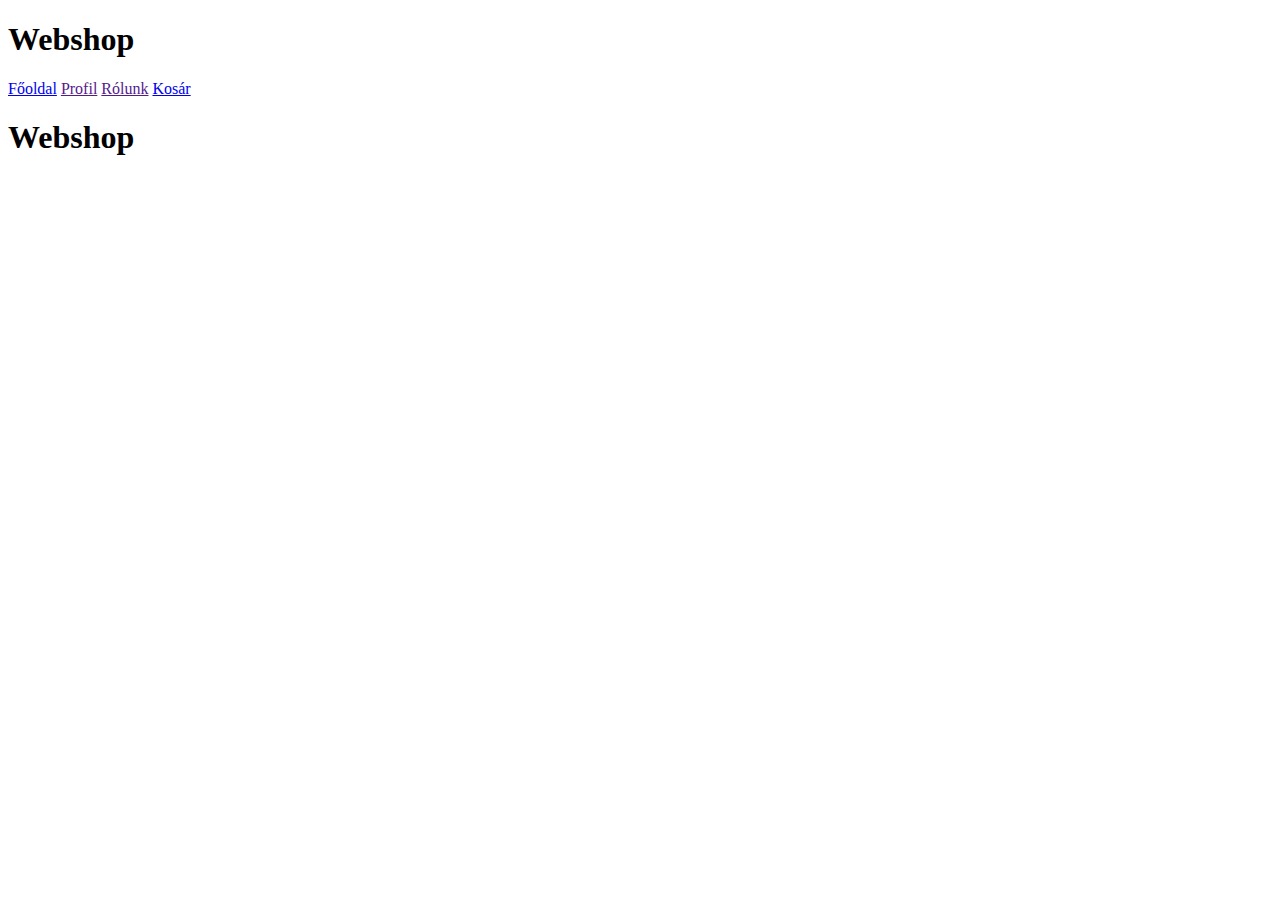
==== html/fooldal.html @ 44b8ad27 "Organize files" ====
<!DOCTYPE html>
<html>
  <head>
    <title>Főoldal</title>
    <meta charset="UTF-8"/>
  </head>
  <body>
    <header>
      <h1>Webshop</h1>
    </header>
    <nav>
      <a href="fooldal.html">Főoldal</a>
      <a href="">Profil</a>
      <a href="">Rólunk</a>
      <a href="kosar.html">Kosár</a>
    </nav>
    
    <div>
      <aside>
        <ul id="kategoriak"></ul>
      </aside>
      <section>
        <ul id="termekek"></ul>
      </section>
    </div>
    
    <footer>
      <h1>Webshop</h1>
      <script src="fooldal.js"></script>
    </footer>
  </body>
</html>
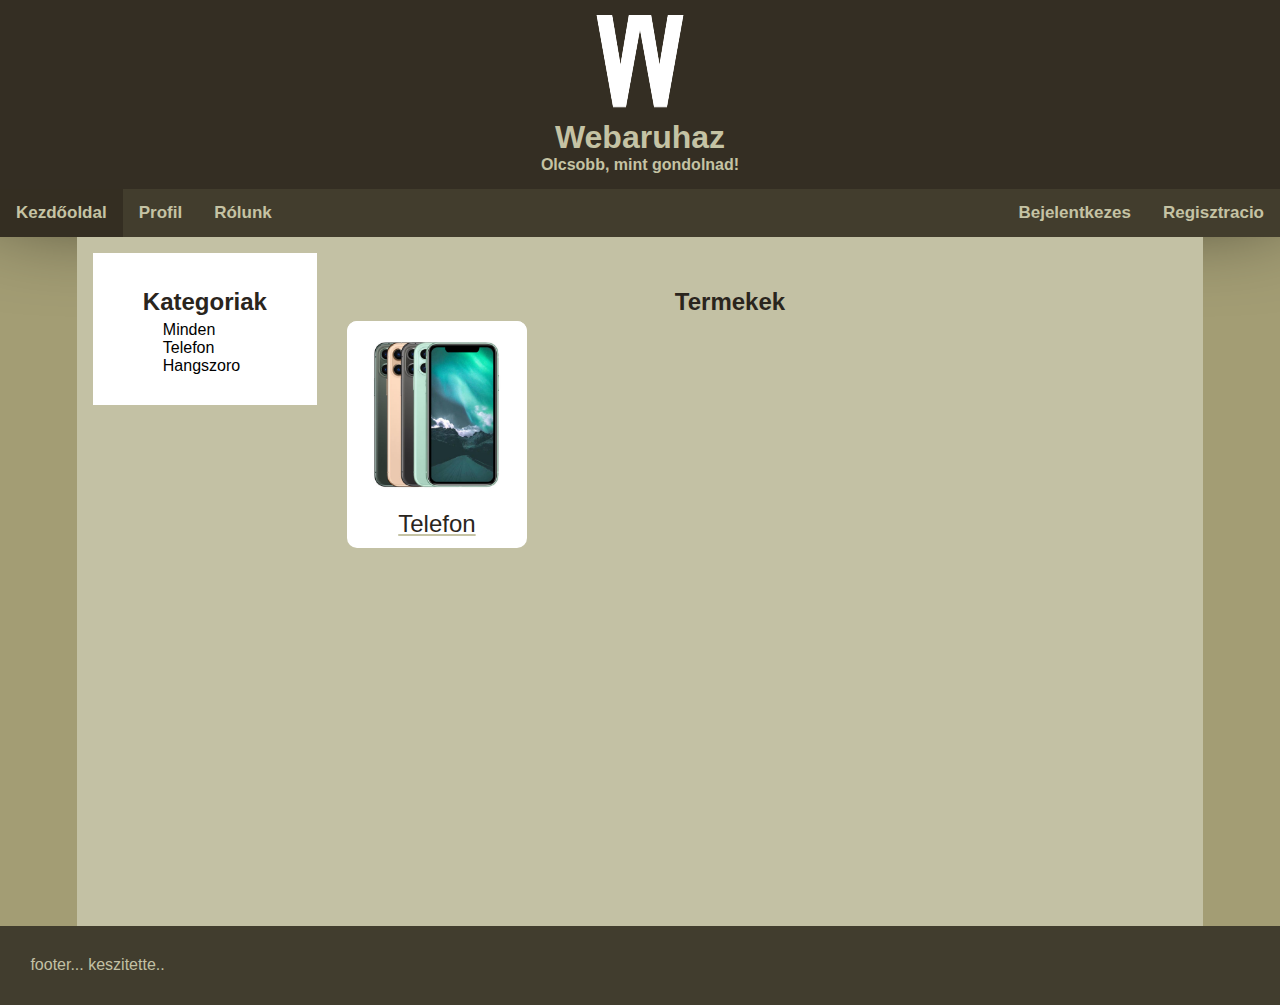
==== commit 8dcfcb93: "aaaa" ====
--- a/html/fooldal.html
+++ b/html/fooldal.html
@@ -2,31 +2,63 @@
 <html>
   <head>
     <title>Főoldal</title>
+    <link rel="icon" href="../img/logo.png">
     <meta charset="UTF-8"/>
+    <link rel="stylesheet" href="../css/style.css">
   </head>
   <body>
+  <div class="top">
     <header>
-      <h1>Webshop</h1>
+      <div id="cim" >
+        <img class="logo" id="flogo" src="../img/logo.png">
+        <h1>Webaruhaz</h1>
+      </div>
+      <h4>Olcsobb, mint gondolnad!</h4>
     </header>
-    <nav>
-      <a href="fooldal.html">Főoldal</a>
-      <a href="">Profil</a>
-      <a href="">Rólunk</a>
-      <a href="kosar.html">Kosár</a>
+    <nav id="navbar">
+      <b>
+        <a class="active bal" href="fooldal.html">Kezdőoldal</a>
+        <a class="bal" href="profil.html">Profil</a>
+        <a class="bal"  href="rolunk.html">Rólunk</a>
+
+        <a class="jobb"  href="regisztracio.html">Regisztracio</a>
+        <a class="jobb"  href="bejelentkezes.html">Bejelentkezes</a>
+      </b>
     </nav>
-    
-    <div>
-      <aside>
-        <ul id="kategoriak"></ul>
-      </aside>
-      <section>
-        <ul id="termekek"></ul>
-      </section>
-    </div>
-    
+  </div>
+  <main>
+
+
+
+    <aside>
+      <p class="cimke"><b>Kategoriak</b></p>
+      <ul id="kategoriak">
+        <li id="minden">
+          Minden
+        </li>
+        <li id="telefon">
+          Telefon
+        </li>
+        <li id="hangszoro">
+          Hangszoro
+        </li>
+      </ul>
+    </aside>
+    <section>
+      <p class="cimke"><b>Termekek</b></p>
+      <a class="termek" href="termek.html">
+        <img class="tkep" src="../img/telefon.png"/>
+        <p class="tnev">Telefon</p>
+      </a>
+    </section>
+
+
+
+
+  </main>
     <footer>
-      <h1>Webshop</h1>
-      <script src="fooldal.js"></script>
+      footer... keszitette..
     </footer>
+  <script src="../js/script.js"></script>
   </body>
 </html>--- a/css/style.css
+++ b/css/style.css
@@ -0,0 +1,148 @@
+*{
+    margin: 0;
+    font-family: Arial, Helvetica, sans-serif;
+    color: #c5c3a4;
+}
+p, h2, b{
+    color: #2a251d;
+}
+h2 {
+    display: inline;
+
+}
+
+li{
+    color: black;
+    list-style: none;
+}
+aside{
+    float:left;
+    background-color:white;
+    width:15%
+}
+section{
+    padding: 5px;
+    float: left;
+    min-width:70%;
+}
+.termek{
+    float: left;
+    background-color: white;
+    border-radius: 10px;
+}
+.tkep{
+    width:20vh;
+    border-radius: 10px;
+}
+.tnev{
+    font-size: 1.5rem;
+    text-decoration: none;
+    text-align: center;
+    padding-bottom: 10px;
+}
+aside, section{
+    overflow: hidden;
+    padding: 30px;
+
+}
+.cimke{
+    font-size: 1.5rem;
+    text-align: center;
+}
+
+#flogo{
+    width:100px;
+    height: 100px;
+
+}
+p{
+    padding: 5px 1%;
+}
+body{
+    background-color: rgba(143, 135, 86, 0.82);
+
+}
+.profil{
+    padding: 20px 10%;
+}
+body, main{
+
+    min-height: 73vh;
+
+
+}
+nav {
+
+    background-color: #423d2d;
+    overflow: hidden;
+
+}
+
+.top{
+    box-shadow:0 -45px 100px 5px black;
+}
+header{
+    padding: 15px;
+    background-color: #342e23;
+    color: #a29b74;
+    text-align: center;
+}
+main{
+    display: flex;
+    flex-direction: column;
+    justify-content: space-between;
+    padding:16px;
+    color: black;
+    margin:0 6%;
+    background-color: #c3c1a4;
+    overflow: hidden;
+    display: block;
+}
+/* Page content */
+.content {
+    padding: 16px;
+}
+
+/* The sticky class is added to the navbar with JS when it reaches its scroll position */
+.sticky {
+    position: fixed;
+    top: 0;
+    width: 100%;
+}
+
+/* Add some top padding to the page content to prevent sudden quick movement (as the navigation bar gets a new position at the top of the page (position:fixed and top:0) */
+.sticky + aside {
+   padding:100px;
+}
+.bal{
+    float: left;
+
+}
+.jobb{
+    float: right;
+}
+nav a {
+
+    text-align: center;
+    padding: 14px 16px;
+    display: block;
+    text-decoration: none;
+    font-size: 17px;
+}
+
+
+nav a:hover {
+    background-color: rgb(79, 73, 55);
+    color: antiquewhite;
+}
+
+nav a.active {
+    background-color: #342e22;
+}
+
+footer {
+    float: none;
+    padding: 1.9em;
+    color: #c3c1a4;
+    background: #413d2e;
+}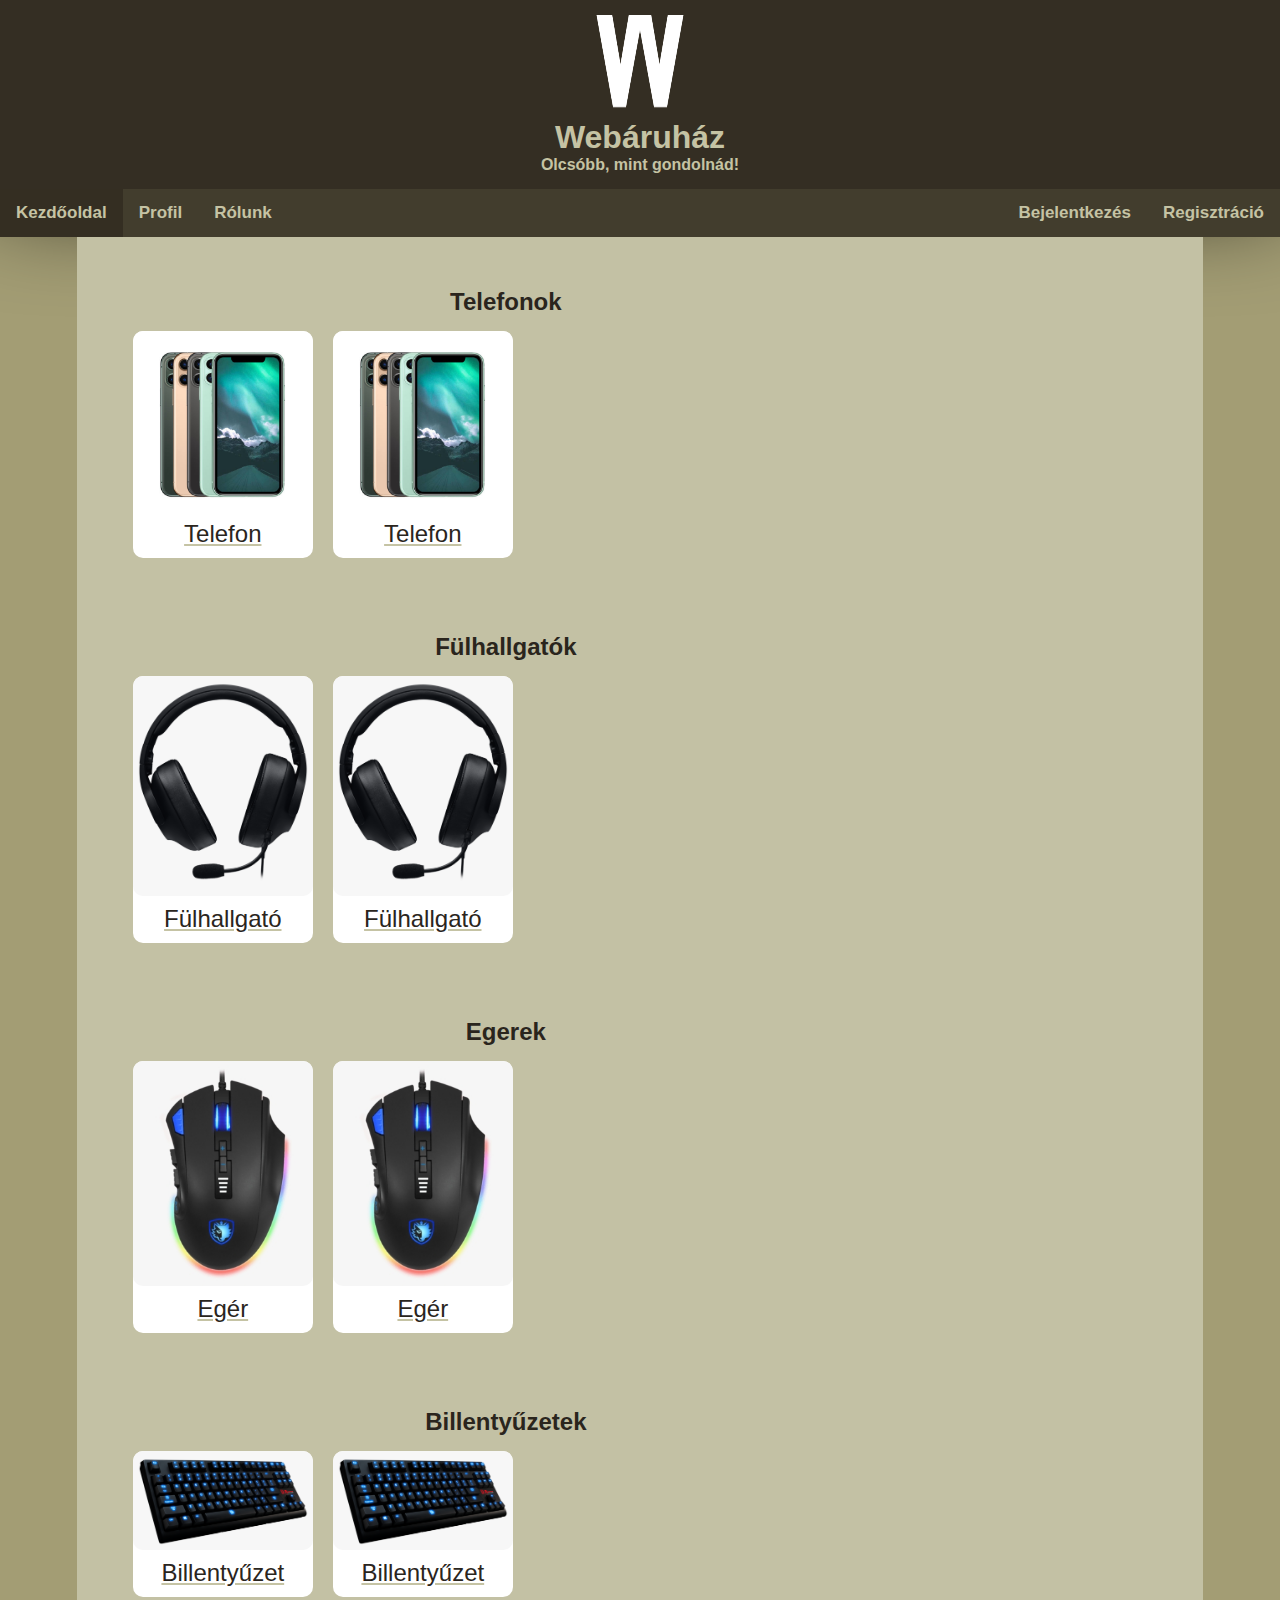
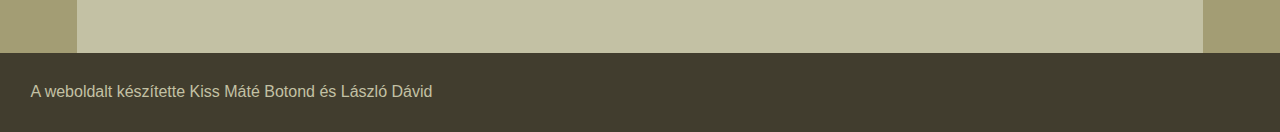
==== commit 42767f69: "Add changes" ====
--- a/html/fooldal.html
+++ b/html/fooldal.html
@@ -1,64 +1,93 @@
 <!DOCTYPE html>
 <html>
   <head>
-    <title>Főoldal</title>
+    <title>Kezdőoldal</title>
     <link rel="icon" href="../img/logo.png">
     <meta charset="UTF-8"/>
     <link rel="stylesheet" href="../css/style.css">
   </head>
+
   <body>
-  <div class="top">
-    <header>
-      <div id="cim" >
-        <img class="logo" id="flogo" src="../img/logo.png">
-        <h1>Webaruhaz</h1>
-      </div>
-      <h4>Olcsobb, mint gondolnad!</h4>
-    </header>
-    <nav id="navbar">
-      <b>
-        <a class="active bal" href="fooldal.html">Kezdőoldal</a>
-        <a class="bal" href="profil.html">Profil</a>
-        <a class="bal"  href="rolunk.html">Rólunk</a>
+    <div class="top">
+      <header>
+        <div id="cim" >
+          <img class="logo" id="flogo" src="../img/logo.png">
+          <h1>Webáruház</h1>
+        </div>
+        <h4>Olcsóbb, mint gondolnád!</h4>
+      </header>
+      <nav id="navbar">
+        <b>
+          <a class="active bal" href="fooldal.html">Kezdőoldal</a>
+          <a class="bal" href="profil.html">Profil</a>
+          <a class="bal"  href="rolunk.html">Rólunk</a>
 
-        <a class="jobb"  href="regisztracio.html">Regisztracio</a>
-        <a class="jobb"  href="bejelentkezes.html">Bejelentkezes</a>
-      </b>
-    </nav>
-  </div>
-  <main>
-
-
-
-    <aside>
-      <p class="cimke"><b>Kategoriak</b></p>
-      <ul id="kategoriak">
-        <li id="minden">
-          Minden
-        </li>
-        <li id="telefon">
-          Telefon
-        </li>
-        <li id="hangszoro">
-          Hangszoro
-        </li>
-      </ul>
-    </aside>
-    <section>
-      <p class="cimke"><b>Termekek</b></p>
-      <a class="termek" href="termek.html">
-        <img class="tkep" src="../img/telefon.png"/>
-        <p class="tnev">Telefon</p>
-      </a>
-    </section>
-
-
-
-
-  </main>
+          <div class="jobb">
+            <a  class="jobb" href="regisztracio.html">Regisztráció</a>
+            <a class="jobb" href="bejelentkezes.html">Bejelentkezés</a>
+          </div>
+        </b>
+      </nav>
+    </div>
+    
+    <main>
+      <section>
+        <p class="cimke"><b>Telefonok</b></p>
+        
+        <a class="termek" href="termek.html">
+          <img class="tkep" src="../img/telefon.png" alt="Telefon"/>
+          <p class="tnev">Telefon</p>
+        </a>
+        <a class="termek" href="termek.html">
+          <img class="tkep" src="../img/telefon.png" alt="Telefon"/>
+          <p class="tnev">Telefon</p>
+        </a>
+      </section>
+      
+      <section>
+        <p class="cimke"><b>Fülhallgatók</b></p>
+        
+        <a class="termek" href="termek.html">
+          <img class="tkep" src="../img/fulhallgato.png" alt="Fülhallgató"/>
+          <p class="tnev">Fülhallgató</p>
+        </a>
+        <a class="termek" href="termek.html">
+          <img class="tkep" src="../img/fulhallgato.png" alt="Fülhallgató"/>
+          <p class="tnev">Fülhallgató</p>
+        </a>
+      </section>
+      
+      <section>
+        <p class="cimke"><b>Egerek</b></p>
+        
+        <a class="termek" href="termek.html">
+          <img class="tkep" src="../img/eger.png" alt="Egér"/>
+          <p class="tnev">Egér</p>
+        </a>
+        <a class="termek" href="termek.html">
+          <img class="tkep" src="../img/eger.png" alt="Egér"/>
+          <p class="tnev">Egér</p>
+        </a>
+      </section>
+      
+      
+      <section>
+        <p class="cimke"><b>Billentyűzetek</b></p>
+        
+        <a class="termek" href="termek.html">
+          <img class="tkep" src="../img/billentyuzet.png" alt="Billentyűzet"/>
+          <p class="tnev">Billentyűzet</p>
+        </a>
+        <a class="termek" href="termek.html">
+          <img class="tkep" src="../img/billentyuzet.png" alt="Billentyűzet"/>
+          <p class="tnev">Billentyűzet</p>
+        </a>
+      </section>
+    </main>
+      
     <footer>
-      footer... keszitette..
+      A weboldalt készítette Kiss Máté Botond és László Dávid
     </footer>
-  <script src="../js/script.js"></script>
+    <script src="../js/sticky.js"></script>
   </body>
 </html>--- a/css/style.css
+++ b/css/style.css
@@ -3,22 +3,22 @@
     font-family: Arial, Helvetica, sans-serif;
     color: #c5c3a4;
 }
-p, h2, b{
+p, h2, b, label, input{
     color: #2a251d;
 }
 h2 {
     display: inline;
 
 }
-
 li{
     color: black;
     list-style: none;
 }
 aside{
-    float:left;
+    float:right;
     background-color:white;
-    width:15%
+    width:15%;
+    margin-right: 10px;
 }
 section{
     padding: 5px;
@@ -29,6 +29,7 @@
     float: left;
     background-color: white;
     border-radius: 10px;
+    margin: 10px
 }
 .tkep{
     width:20vh;
@@ -49,11 +50,9 @@
     font-size: 1.5rem;
     text-align: center;
 }
-
 #flogo{
     width:100px;
     height: 100px;
-
 }
 p{
     padding: 5px 1%;
@@ -66,18 +65,13 @@
     padding: 20px 10%;
 }
 body, main{
-
     min-height: 73vh;
-
-
 }
 nav {
 
     background-color: #423d2d;
     overflow: hidden;
-
 }
-
 .top{
     box-shadow:0 -45px 100px 5px black;
 }
@@ -102,14 +96,12 @@
 .content {
     padding: 16px;
 }
-
 /* The sticky class is added to the navbar with JS when it reaches its scroll position */
 .sticky {
     position: fixed;
     top: 0;
     width: 100%;
 }
-
 /* Add some top padding to the page content to prevent sudden quick movement (as the navigation bar gets a new position at the top of the page (position:fixed and top:0) */
 .sticky + aside {
    padding:100px;
@@ -129,20 +121,19 @@
     text-decoration: none;
     font-size: 17px;
 }
-
-
 nav a:hover {
     background-color: rgb(79, 73, 55);
     color: antiquewhite;
 }
-
 nav a.active {
     background-color: #342e22;
 }
-
 footer {
     float: none;
     padding: 1.9em;
     color: #c3c1a4;
     background: #413d2e;
+}
+a:hover{
+    transform: scale(1.1);
 }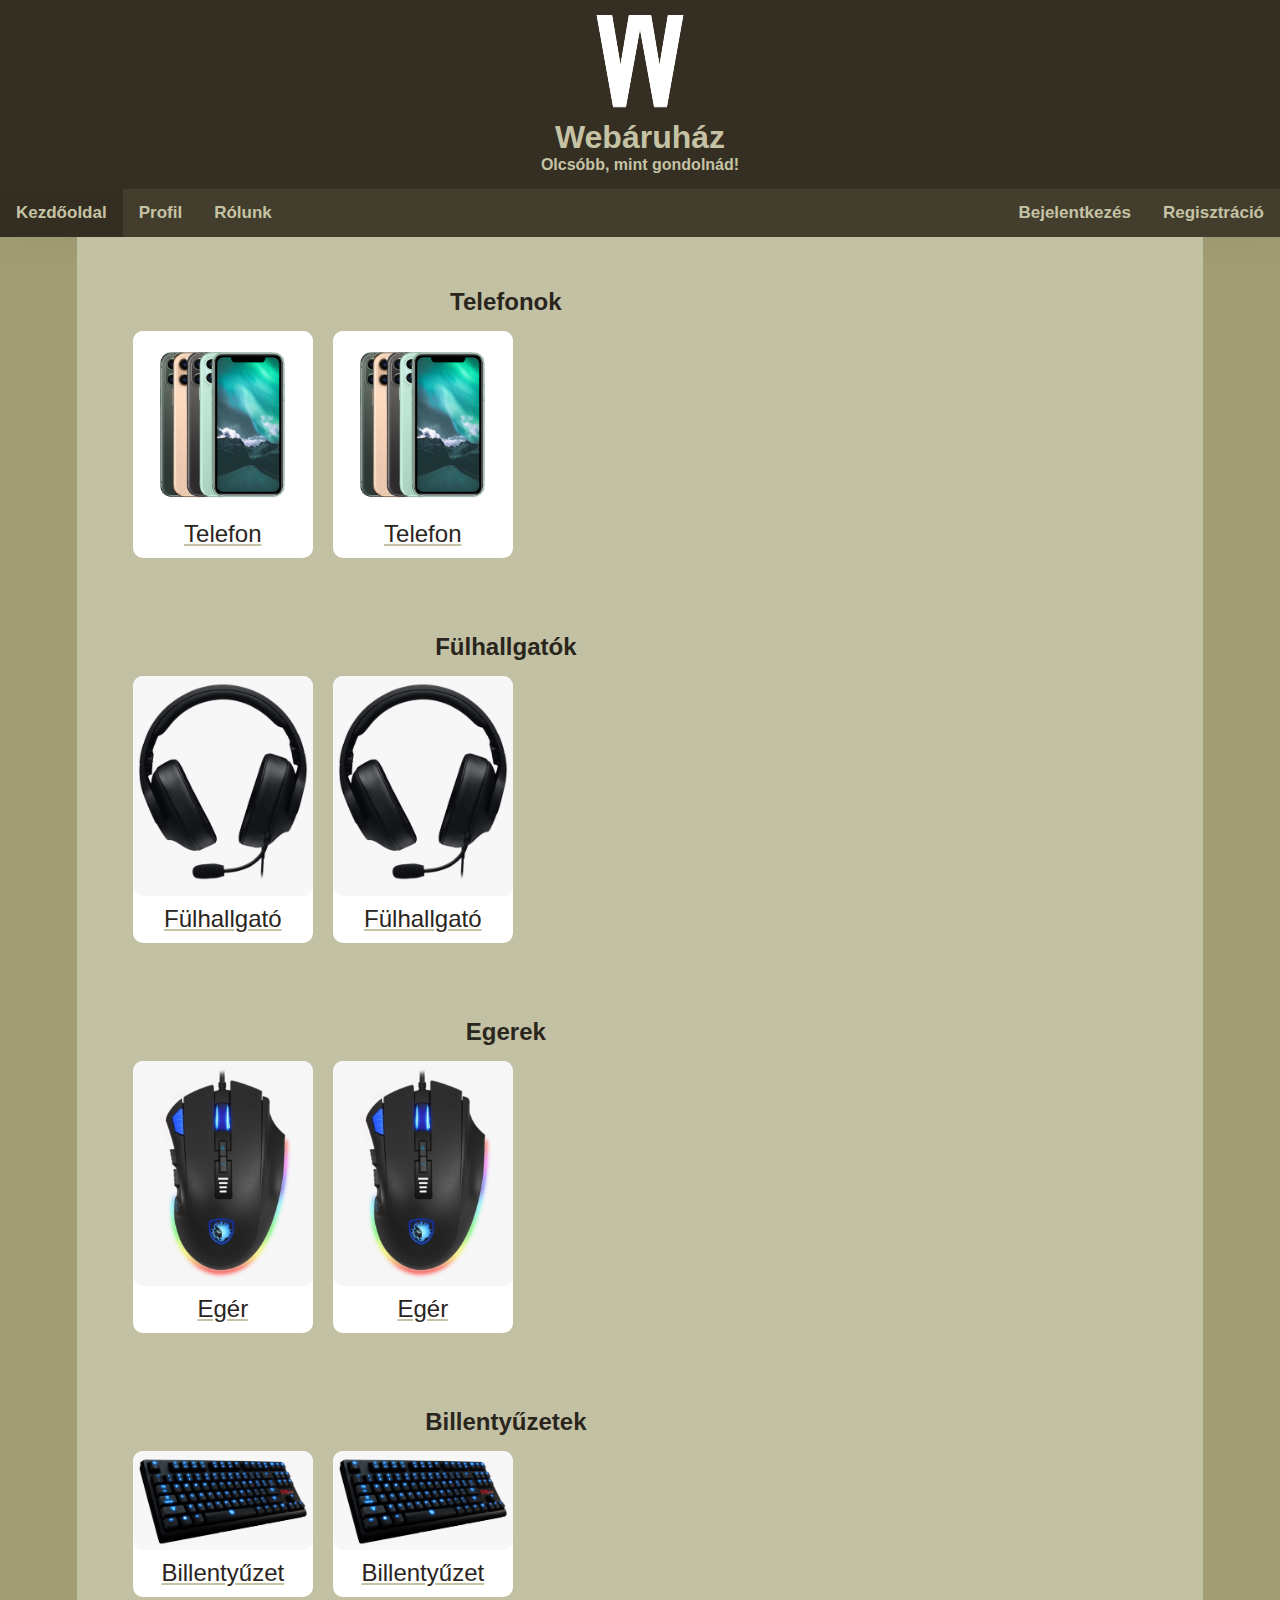
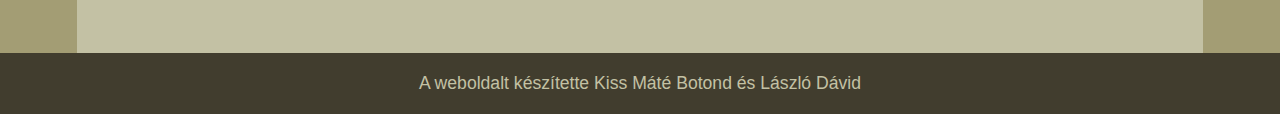
==== commit e036080f: "a" ====
--- a/html/fooldal.html
+++ b/html/fooldal.html
@@ -16,19 +16,21 @@
         </div>
         <h4>Olcsóbb, mint gondolnád!</h4>
       </header>
+    </div>
       <nav id="navbar">
         <b>
-          <a class="active bal" href="fooldal.html">Kezdőoldal</a>
-          <a class="bal" href="profil.html">Profil</a>
-          <a class="bal"  href="rolunk.html">Rólunk</a>
+          <div class="sticky">
+            <a class="active bal" href="fooldal.html">Kezdőoldal</a>
+            <a class="bal" href="profil.html">Profil</a>
+            <a class="bal"  href="rolunk.html">Rólunk</a>
 
-          <div class="jobb">
-            <a  class="jobb" href="regisztracio.html">Regisztráció</a>
-            <a class="jobb" href="bejelentkezes.html">Bejelentkezés</a>
+            <div class="jobb">
+              <a  class="jobb" href="regisztracio.html">Regisztráció</a>
+              <a class="jobb" href="bejelentkezes.html">Bejelentkezés</a>
+            </div>
           </div>
         </b>
       </nav>
-    </div>
     
     <main>
       <section>
--- a/css/style.css
+++ b/css/style.css
@@ -3,12 +3,67 @@
     font-family: Arial, Helvetica, sans-serif;
     color: #c5c3a4;
 }
-p, h2, b, label, input{
+p, h2, b, label, input, strong, tr{
     color: #2a251d;
 }
-h2 {
-    display: inline;
-
+tr > th{
+    color: white;
+    background-color: #2a251e;
+}
+td, th{
+    padding:1.5% 3%;
+}
+tr, table{
+    border-radius: 20px;
+    position: center;
+
+}
+table td, table b{
+    color: #e7e5db;
+}
+.paros{
+    background-color: #342e23;
+}
+table{
+    font-size:1.2em;
+    border-collapse: collapse;
+    background-color: #413d2e;
+    margin-top:25px;
+    overflow: hidden;
+    width:90%;
+
+    margin-right: auto;
+    margin-left: auto;
+
+}
+#profil h2{
+    padding:5%;
+}
+#rolunk{
+    padding: 25px 0 50px 0;
+}
+main h2{
+
+    margin:0;
+    color: #2a251d;
+    text-align: center;
+}
+#rolunk p{
+    padding:5px 6%;
+    font-size: 1.3rem;
+
+}
+#rolunk h2{
+    padding:5%;
+    text-align: center;
+}
+hr{
+    margin:5% 0;
+    height: 2px;
+    width:100%;
+    background-color: #413d2e;
+    border:none;
+    border-radius: 1px;
 }
 li{
     color: black;
@@ -66,6 +121,11 @@
 }
 body, main{
     min-height: 73vh;
+}
+#navbar{
+    position: -webkit-sticky;
+    position: sticky;
+    top: 0;
 }
 nav {
 
@@ -92,17 +152,16 @@
     overflow: hidden;
     display: block;
 }
-/* Page content */
+
 .content {
     padding: 16px;
 }
-/* The sticky class is added to the navbar with JS when it reaches its scroll position */
 .sticky {
-    position: fixed;
+    position: -webkit-sticky;
+    position: sticky;
     top: 0;
     width: 100%;
 }
-/* Add some top padding to the page content to prevent sudden quick movement (as the navigation bar gets a new position at the top of the page (position:fixed and top:0) */
 .sticky + aside {
    padding:100px;
 }
@@ -129,10 +188,12 @@
     background-color: #342e22;
 }
 footer {
+    text-align: center;
     float: none;
-    padding: 1.9em;
+    padding: 20px;
     color: #c3c1a4;
     background: #413d2e;
+    font-size: 1.1rem;
 }
 a:hover{
     transform: scale(1.1);
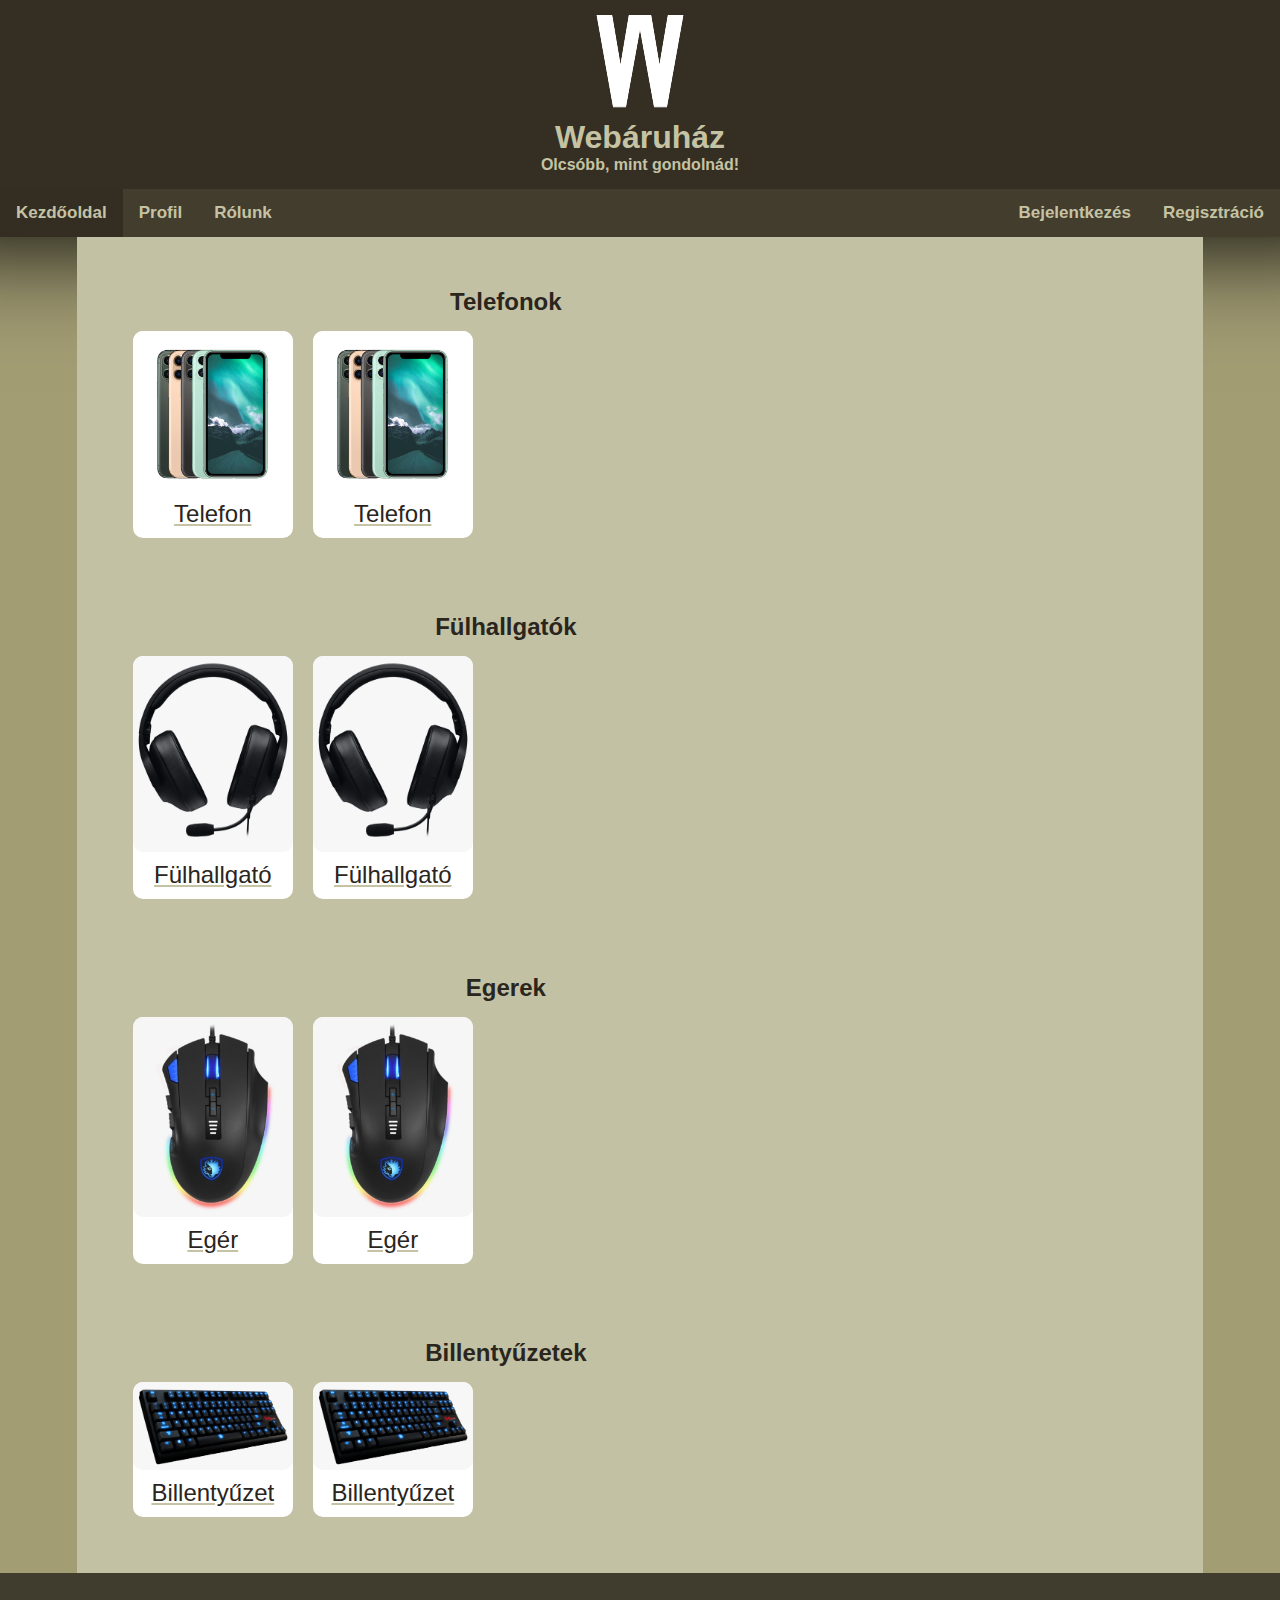
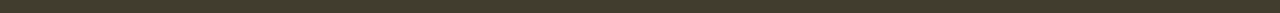
==== commit 28463074: "Add some changes" ====
--- a/html/fooldal.html
+++ b/html/fooldal.html
@@ -88,8 +88,6 @@
     </main>
       
     <footer>
-      A weboldalt készítette Kiss Máté Botond és László Dávid
     </footer>
-    <script src="../js/sticky.js"></script>
   </body>
 </html>--- a/css/style.css
+++ b/css/style.css
@@ -87,7 +87,7 @@
     margin: 10px
 }
 .tkep{
-    width:20vh;
+    width:10rem;
     border-radius: 10px;
 }
 .tnev{
@@ -114,7 +114,12 @@
 }
 body{
     background-color: rgba(143, 135, 86, 0.82);
-
+    
+    /*animation-name: body_color;
+    animation-duration: 10s;
+    animation-timing-function: linear;
+    animation-iteration-count: infinite;
+    animation-direction: alternate;*/
 }
 .profil{
     padding: 20px 10%;
@@ -126,6 +131,7 @@
     position: -webkit-sticky;
     position: sticky;
     top: 0;
+    z-index:1;
 }
 nav {
 
@@ -133,7 +139,7 @@
     overflow: hidden;
 }
 .top{
-    box-shadow:0 -45px 100px 5px black;
+    box-shadow:0 -45px 100px 100px black;
 }
 header{
     padding: 15px;
@@ -197,4 +203,41 @@
 }
 a:hover{
     transform: scale(1.1);
+    z-index: -1;
+}
+
+img {
+  animation: fadeIn 5s;
+  -webkit-animation: fadeIn 2s;
+  -moz-animation: fadeIn 2s;
+  -o-animation: fadeIn 2s;
+  -ms-animation: fadeIn 2s;
+}
+@keyframes fadeIn {
+  0% {opacity:0;}
+  100% {opacity:1;}
+}
+
+@-moz-keyframes fadeIn {
+  0% {opacity:0;}
+  100% {opacity:1;}
+}
+
+@-webkit-keyframes fadeIn {
+  0% {opacity:0;}
+  100% {opacity:1;}
+}
+
+@-o-keyframes fadeIn {
+  0% {opacity:0;}
+  100% {opacity:1;}
+}
+
+@-ms-keyframes fadeIn {
+  0% {opacity:0;}
+  100% {opacity:1;}
+}
+
+@media print {
+  video, nav { display: none; }
 }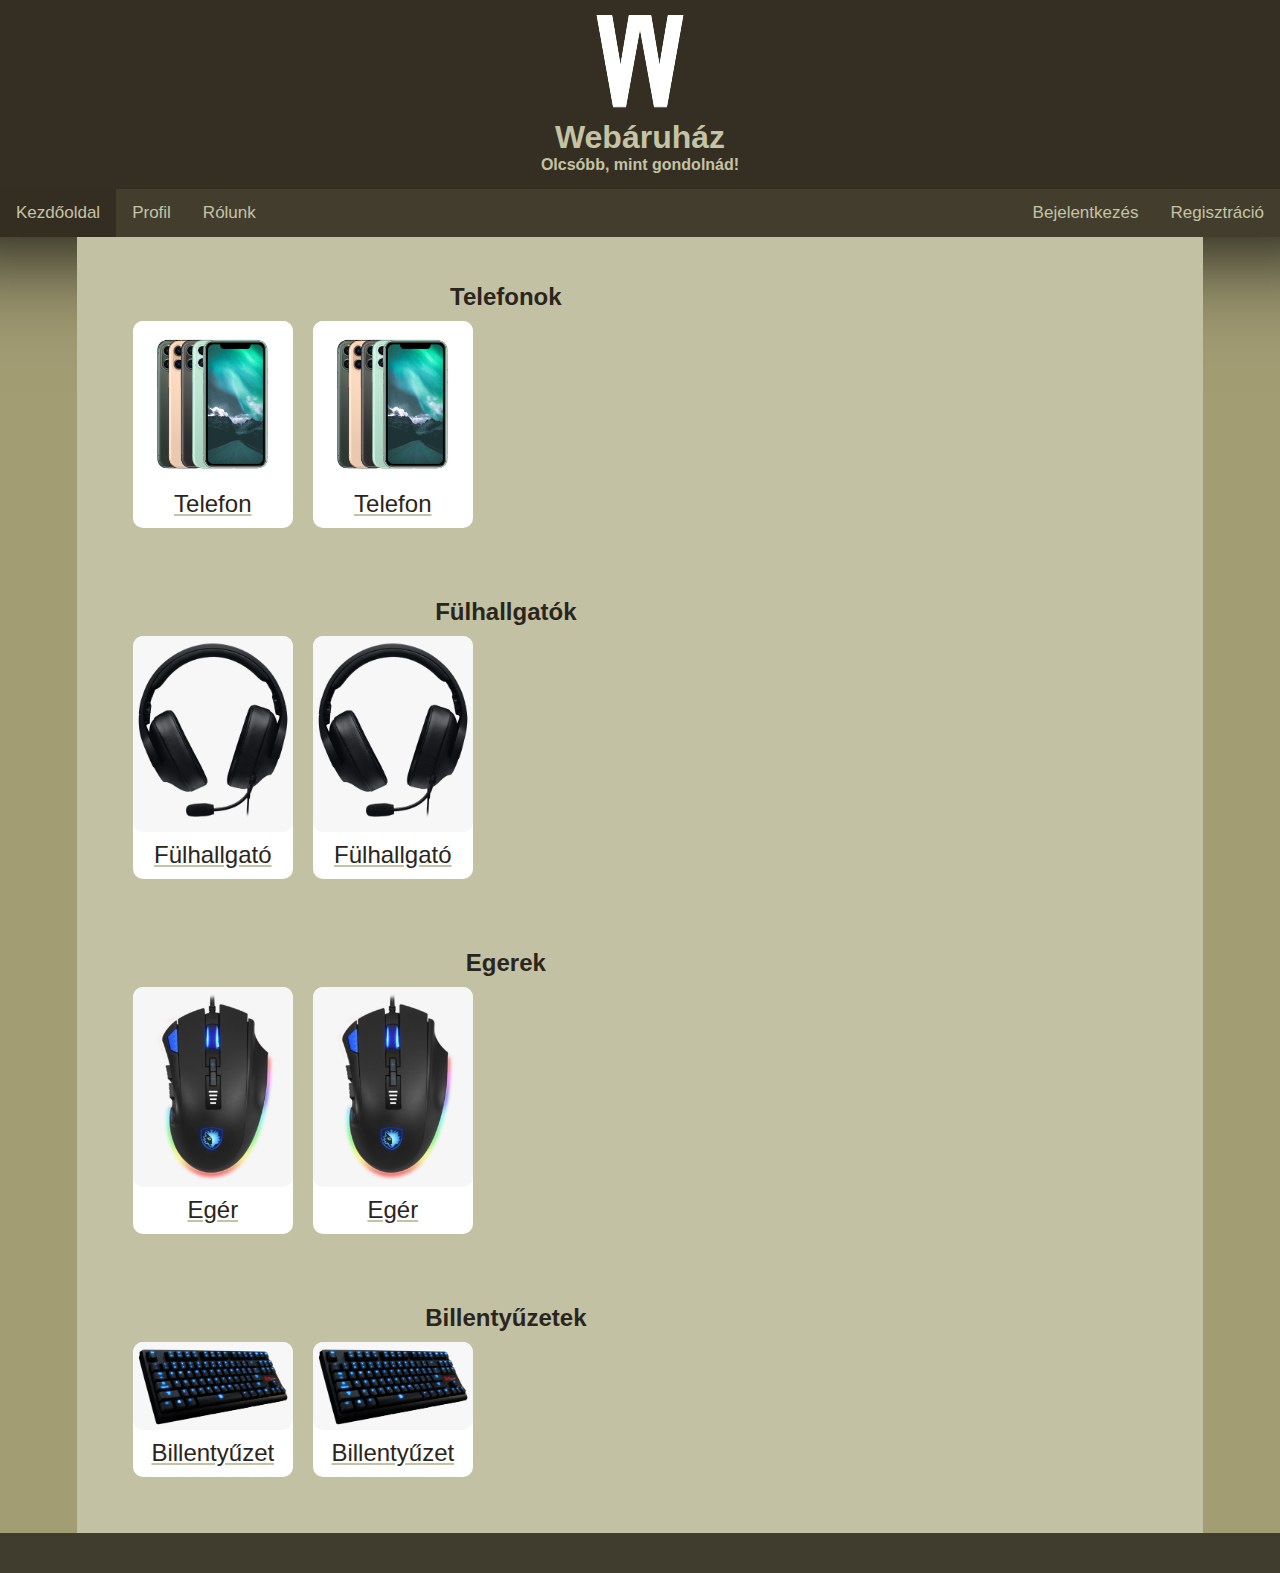
==== commit b7f18357: "Add some changes" ====
--- a/html/fooldal.html
+++ b/html/fooldal.html
@@ -1,5 +1,5 @@
 <!DOCTYPE html>
-<html>
+<html lang="hu">
   <head>
     <title>Kezdőoldal</title>
     <link rel="icon" href="../img/logo.png">
@@ -11,14 +11,13 @@
     <div class="top">
       <header>
         <div id="cim" >
-          <img class="logo" id="flogo" src="../img/logo.png">
+          <img class="logo" id="flogo" src="../img/logo.png" alt="Logó">
           <h1>Webáruház</h1>
         </div>
         <h4>Olcsóbb, mint gondolnád!</h4>
       </header>
     </div>
       <nav id="navbar">
-        <b>
           <div class="sticky">
             <a class="active bal" href="fooldal.html">Kezdőoldal</a>
             <a class="bal" href="profil.html">Profil</a>
@@ -29,12 +28,11 @@
               <a class="jobb" href="bejelentkezes.html">Bejelentkezés</a>
             </div>
           </div>
-        </b>
       </nav>
     
     <main>
       <section>
-        <p class="cimke"><b>Telefonok</b></p>
+        <h3 class="cimke"><b>Telefonok</b></h3>
         
         <a class="termek" href="termek.html">
           <img class="tkep" src="../img/telefon.png" alt="Telefon"/>
@@ -47,7 +45,7 @@
       </section>
       
       <section>
-        <p class="cimke"><b>Fülhallgatók</b></p>
+        <h3 class="cimke"><b>Fülhallgatók</b></h3>
         
         <a class="termek" href="termek.html">
           <img class="tkep" src="../img/fulhallgato.png" alt="Fülhallgató"/>
@@ -60,7 +58,7 @@
       </section>
       
       <section>
-        <p class="cimke"><b>Egerek</b></p>
+        <h3 class="cimke"><b>Egerek</b></h3>
         
         <a class="termek" href="termek.html">
           <img class="tkep" src="../img/eger.png" alt="Egér"/>
@@ -74,7 +72,7 @@
       
       
       <section>
-        <p class="cimke"><b>Billentyűzetek</b></p>
+        <h3 class="cimke"><b>Billentyűzetek</b></h3>
         
         <a class="termek" href="termek.html">
           <img class="tkep" src="../img/billentyuzet.png" alt="Billentyűzet"/>
--- a/css/style.css
+++ b/css/style.css
@@ -3,7 +3,7 @@
     font-family: Arial, Helvetica, sans-serif;
     color: #c5c3a4;
 }
-p, h2, b, label, input, strong, tr{
+p, h2, h3, b, label, input, strong, tr{
     color: #2a251d;
 }
 tr > th{
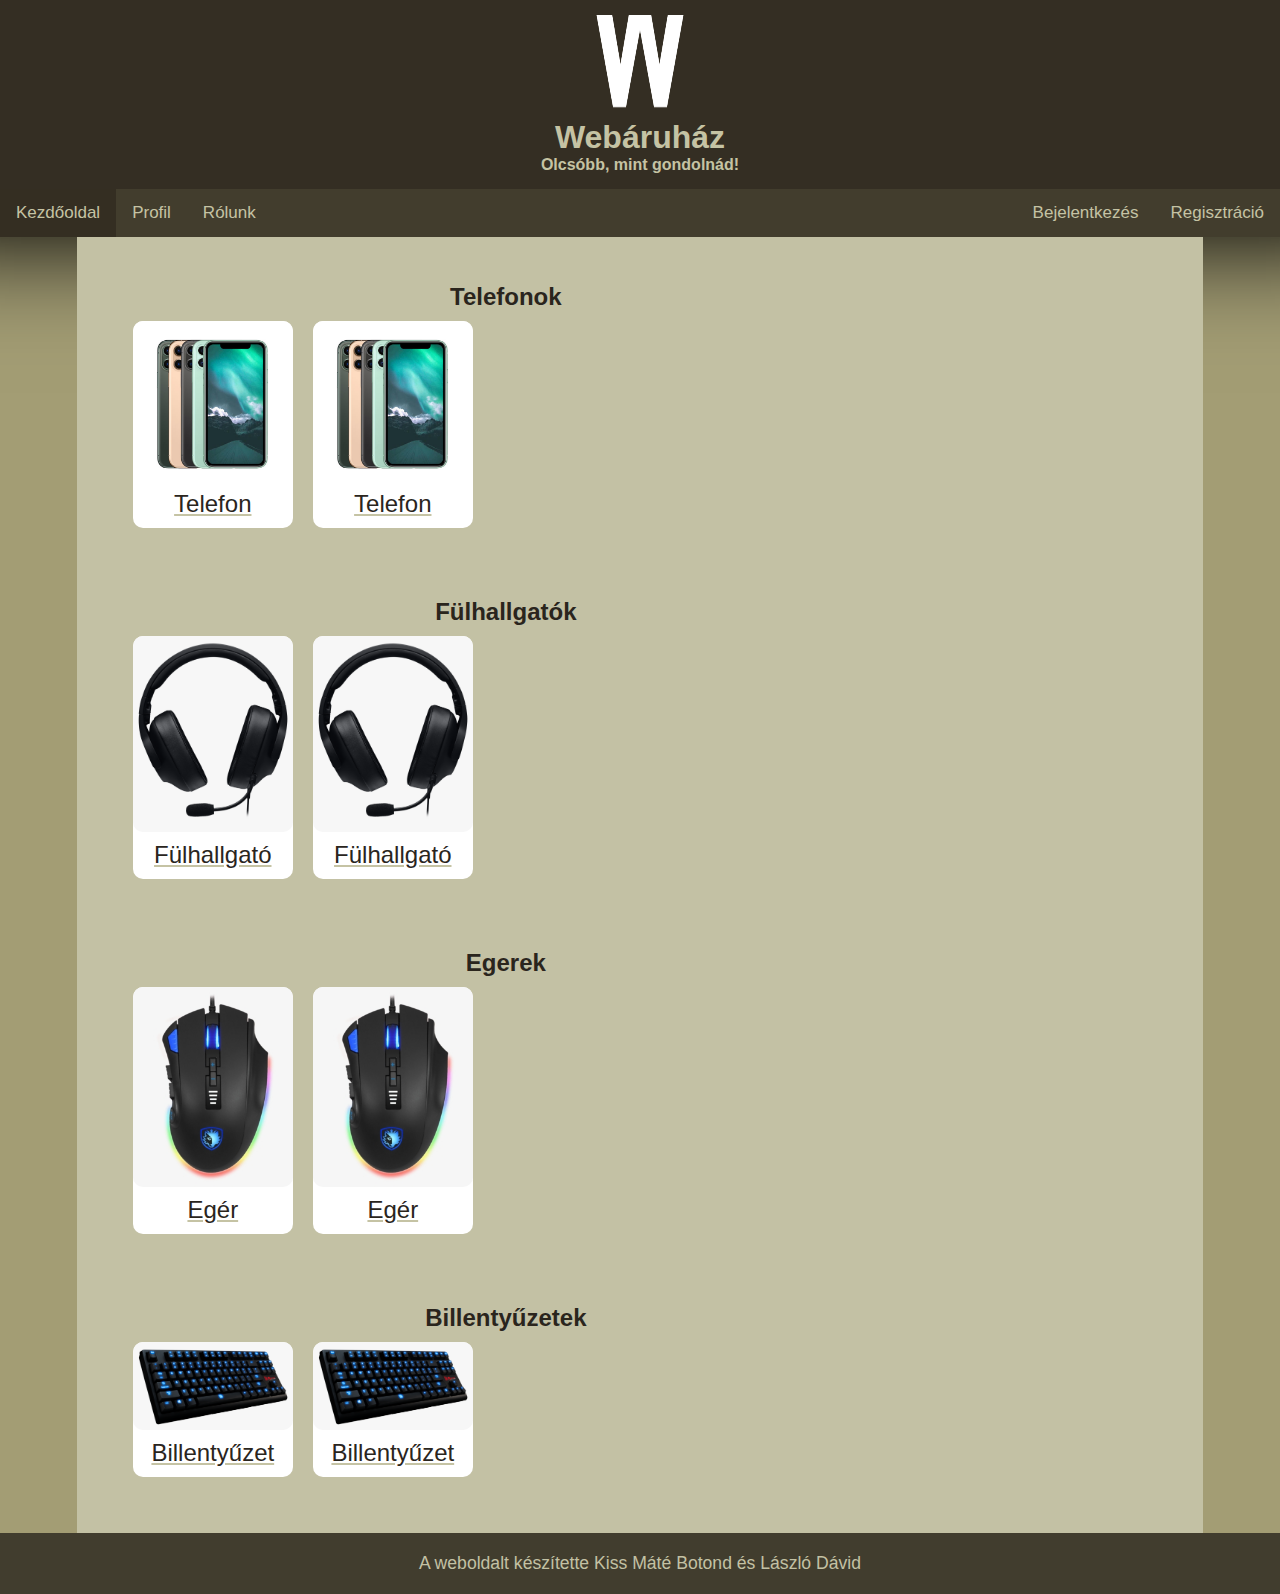
==== commit 1d6d59ed: "Fix error" ====
--- a/html/fooldal.html
+++ b/html/fooldal.html
@@ -86,6 +86,7 @@
     </main>
       
     <footer>
+      A weboldalt készítette Kiss Máté Botond és László Dávid
     </footer>
   </body>
 </html>